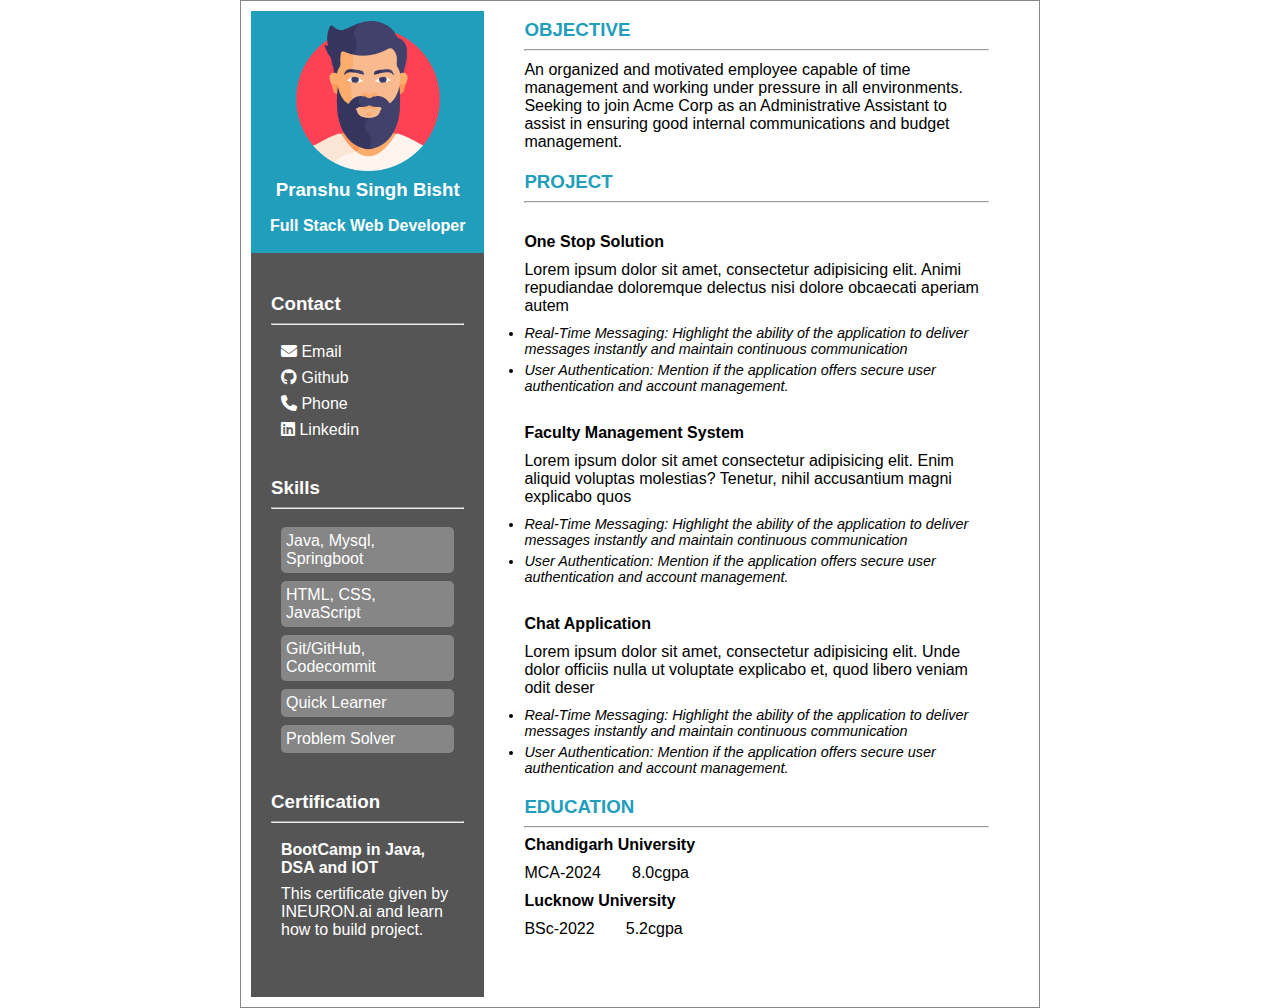
==== 00-Projects/01-Resume-Template/index.html @ 98bd1cfc "rendem message" ====
<!DOCTYPE html>
<html lang="en">
<head>
    <meta charset="UTF-8">
    <meta name="viewport" content="width=device-width, initial-scale=1.0">
    <title>Resume-Template</title>
    <link rel="stylesheet" href="style.css">
    <link rel="stylesheet" href="https://cdnjs.cloudflare.com/ajax/libs/font-awesome/6.4.2/css/all.min.css">
</head>
<body>
    <div class="container">
        <div class="left-content">
            <div class="img-div">
                <img src="./assets/ProfileImg.png" width="150px" alt="">
                <h3>Pranshu Singh Bisht</h3>
                <h4>Full Stack Web Developer</h4>
            </div>
            <div class="personal-detail">
                <div class="margin-block">
                    <h3>Contact</h3>
                    <hr>
                    <div class="inner-detail">
                        <p> <i class="fa-solid fa-envelope"></i> Email</p>
                        <p> <i class="fa-brands fa-github"></i> Github</p>
                        <p> <i class="fa-solid fa-phone"></i> Phone</p>
                        <p> <i class="fa-brands fa-linkedin"></i> Linkedin</p>
                    </div>
                </div>
                <div class="margin-block">
                    <h3>Skills</h3>
                    <hr>
                    <div class="inner-detail">
                        <p class="highlight">Java, Mysql, Springboot</p>
                        <p class="highlight">HTML, CSS, JavaScript</p>
                        <p class="highlight">Git/GitHub, Codecommit</p>
                        <p class="highlight">Quick Learner</p>
                        <p class="highlight">Problem Solver</p>
                    </div>
                </div>
                <div class="margin-block">
                    <h3>Certification</h3>
                    <hr>
                    <div class="inner-detail">
                        <h4>BootCamp in Java, DSA and IOT</h4>
                        <p>This certificate given by INEURON.ai and learn how to build project.</p>
                    </div>
                </div>
            </div>
        </div>
        <div class="right-content">
            <div class="professional-detail">
                <div class="margin-bottom">
                    <h3>OBJECTIVE</h3>
                    <hr>
                    <p>An organized and motivated employee capable of time management and working under pressure in all environments. Seeking to join Acme Corp as an Administrative Assistant to assist in ensuring good internal communications and budget management.</p>
                </div>
                <div class="margin-bottom">
                    <h3>PROJECT</h3>
                    <hr>
                    <div class="project">
                        <h4>One Stop Solution</h4>
                        <p>Lorem ipsum dolor sit amet, consectetur adipisicing elit. Animi repudiandae doloremque delectus nisi dolore obcaecati aperiam autem</p>
                        <ul>
                            <li>Real-Time Messaging: Highlight the ability of the application to deliver messages instantly and maintain continuous communication</li>
                            <li>User Authentication: Mention if the application offers secure user authentication and account management.</li>
                        </ul>
                    </div>
                    <div class="project">
                        <h4>Faculty Management System</h4>
                        <p>Lorem ipsum dolor sit amet consectetur adipisicing elit. Enim aliquid voluptas molestias? Tenetur, nihil accusantium magni explicabo quos </p>
                        <ul>
                            <li>Real-Time Messaging: Highlight the ability of the application to deliver messages instantly and maintain continuous communication</li>
                            <li>User Authentication: Mention if the application offers secure user authentication and account management.</li>
                        </ul>
                    </div>
                    <div class="project">
                        <h4>Chat Application</h4>
                        <p>Lorem ipsum dolor sit amet, consectetur adipisicing elit. Unde dolor officiis nulla ut voluptate explicabo et, quod libero veniam odit deser</p>
                        <ul>
                            <li>Real-Time Messaging: Highlight the ability of the application to deliver messages instantly and maintain continuous communication</li>
                            <li>User Authentication: Mention if the application offers secure user authentication and account management.</li>
                        </ul>
                    </div>
                </div>
                <div>
                    <h3>EDUCATION</h3>
                    <hr>
                    <h4>Chandigarh University</h4>
                    <p>MCA-2024 &nbsp; &nbsp; &nbsp; 8.0cgpa</p>
                    <h4>Lucknow University</h4>
                    <p>BSc-2022 &nbsp; &nbsp; &nbsp; 5.2cgpa</p>
                </div>
            </div>
        </div>
    </div>
</body>
</html>
---- 00-Projects/01-Resume-Template/style.css ----
*{
    margin: 0;
    padding: 0;
    box-sizing: border-box;
}

html, body{
    width: 100vw;
    height: 100vh;
    font-family: 'Gilroy', sans-serif;
}

.container{
    width: 800px;
    margin: 0px auto;
    padding: 10px;
    border: 1px solid #868686;
    display: flex;
}

.left-content{
    flex-basis: 30%;
    background-color: #555555;
}

.right-content{
    flex-basis: 70%;
}

.img-div{
    padding: 10px 10px;
    background-color: #219ebc;
    color: #ffffff;
    display: flex;
    flex-direction: column;
    align-items: center;
}

.personal-detail{
    padding: 20px 20px;
    color: #ffffff;
}

.inner-detail{
    padding: 10px 10px;
}

.professional-detail{
    padding-inline: 40px;
}

.professional-detail p{
    margin-block: 10px;
}

.professional-detail h3{
    color: #219ebc;
}

h1, h2, h3, h4, p{
    margin-block: 8px;
}

.margin-block{
    margin-block: 20px;
}

.margin-bottom{
    margin-bottom: 20px;
}

.highlight{
    background-color: #868686;
    padding: 5px 5px;
    border-radius: 5px;
}

ul li{
    margin-block: 5px;
    font-size: 0.9em;
    font-style: italic;
}

.project{
    margin-top: 30px;
}
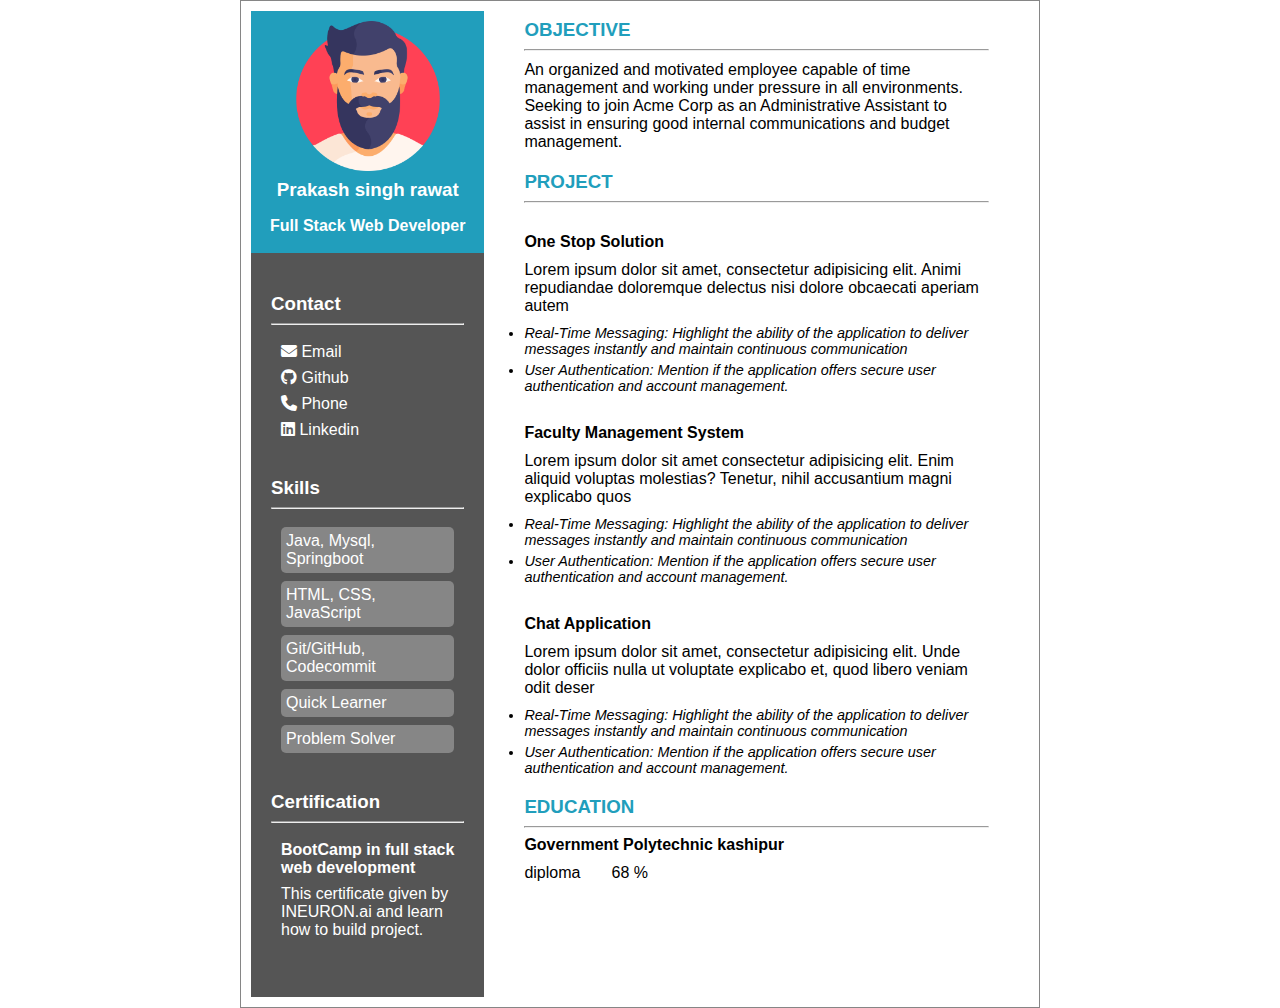
==== commit 6ce926db: "project one" ====
--- a/00-Projects/01-Resume-Template/index.html
+++ b/00-Projects/01-Resume-Template/index.html
@@ -13,7 +13,7 @@
         <div class="left-content">
             <div class="img-div">
                 <img src="./assets/ProfileImg.png" width="150px" alt="">
-                <h3>Pranshu Singh Bisht</h3>
+                <h3>Prakash singh rawat</h3>
                 <h4>Full Stack Web Developer</h4>
             </div>
             <div class="personal-detail">
@@ -42,7 +42,7 @@
                     <h3>Certification</h3>
                     <hr>
                     <div class="inner-detail">
-                        <h4>BootCamp in Java, DSA and IOT</h4>
+                        <h4>BootCamp in full stack web development</h4>
                         <p>This certificate given by INEURON.ai and learn how to build project.</p>
                     </div>
                 </div>
@@ -86,10 +86,8 @@
                 <div>
                     <h3>EDUCATION</h3>
                     <hr>
-                    <h4>Chandigarh University</h4>
-                    <p>MCA-2024 &nbsp; &nbsp; &nbsp; 8.0cgpa</p>
-                    <h4>Lucknow University</h4>
-                    <p>BSc-2022 &nbsp; &nbsp; &nbsp; 5.2cgpa</p>
+                    <h4>Government Polytechnic kashipur</h4>
+                    <p>diploma &nbsp; &nbsp; &nbsp; 68 %</p>
                 </div>
             </div>
         </div>
